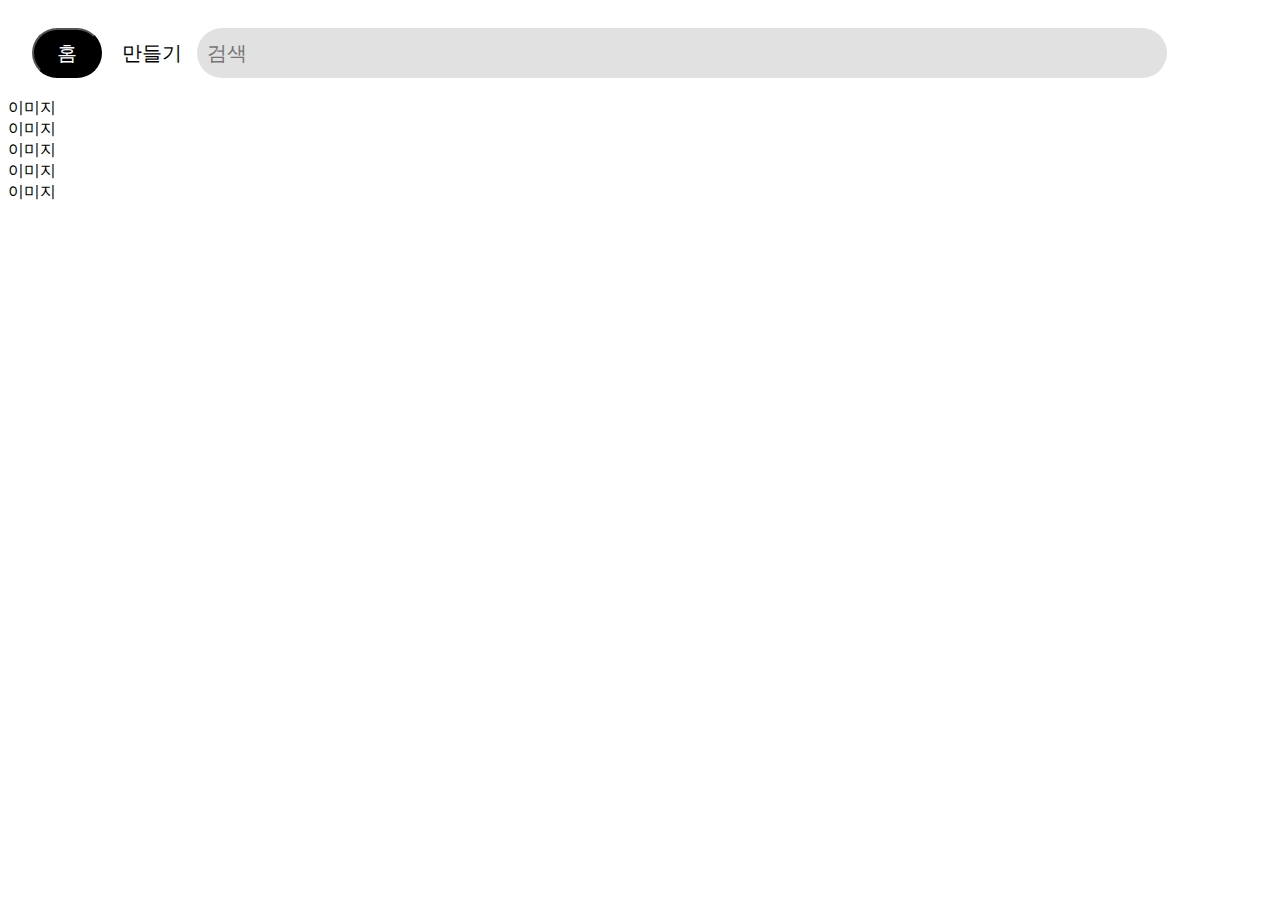
==== index.html @ 3b1385e2 "navbar 디자인" ====
<!DOCTYPE html>
<html lang="ko">
<head>
    <meta charset="UTF-8">
    <meta http-equiv="X-UA-Compatible" content="IE=edge">
    <meta name="viewport" content="width=device-width, initial-scale=1.0">
    <link rel="stylesheet" href="/style.css">
    <link rel="stylesheet" href="https://cdnjs.cloudflare.com/ajax/libs/font-awesome/6.2.0/css/all.min.css" integrity="sha512-xh6O/CkQoPOWDdYTDqeRdPCVd1SpvCA9XXcUnZS2FmJNp1coAFzvtCN9BmamE+4aHK8yyUHUSCcJHgXloTyT2A==" crossorigin="anonymous" referrerpolicy="no-referrer" />
    <title>바탕화면공유 사이트입니다.</title>
</head>
<body>
    <nav class="navbar">
        <div class="navbar-content">
            <div class="logo"><i class="fas fa-camera"></i></div>
            <button class="btn1">홈</button>
            <button class="btn2">만들기
                <i class="fa-solid fa-chevron-down"></i>
            </button>
            <form>
                <input type="text" placeholder="검색">
            </form>
            <div class="icon">
                <div class="navbar-icon"><i class="fa-solid fa-bell"></i></div>
                <div class="navbar-icon"><i class="fa-solid fa-comment-dots"></i></div>
                <div class="navbar-icon"><i class="fa-solid fa-user"></i></div>
                <div class="navbar-icon"><i class="fa-solid fa-chevron-down"></i></div>
            </div>
        </div>
    </nav>

    <div class="container">
        <div>이미지</div>
        <div>이미지</div>
        <div>이미지</div>
        <div>이미지</div>
        <div>이미지</div>
    </div>
</body>
</html>
---- style.css ----
.navbar-content {
    display: flex;
    font-size: 25px;
}

.logo {
    margin: 35px 2px 0;
}

.btn1 {
    font-size: 20px;
    border-radius: 25px;
    width: 70px;
    height: 50px;
    background-color: black;
    color: white;
    margin: 20px;
}

.btn2 {
    font-size: 20px;
    border: none;
    border-radius: 10px;
    background-color: white;
    padding: 0 15px 0 0;
}

input {
    width: 950px;
    height: 30px;
    padding: 10px;
    font-size: 20px;
    border: 0;
    border-radius: 25px;
    margin-top: 20px;
    background-color: rgb(225, 225, 225);
}

.icon {
    display: flex;
    margin: 25px 0 0 10px;
}

.navbar-icon {
    padding: 5px 10px 10px;
}
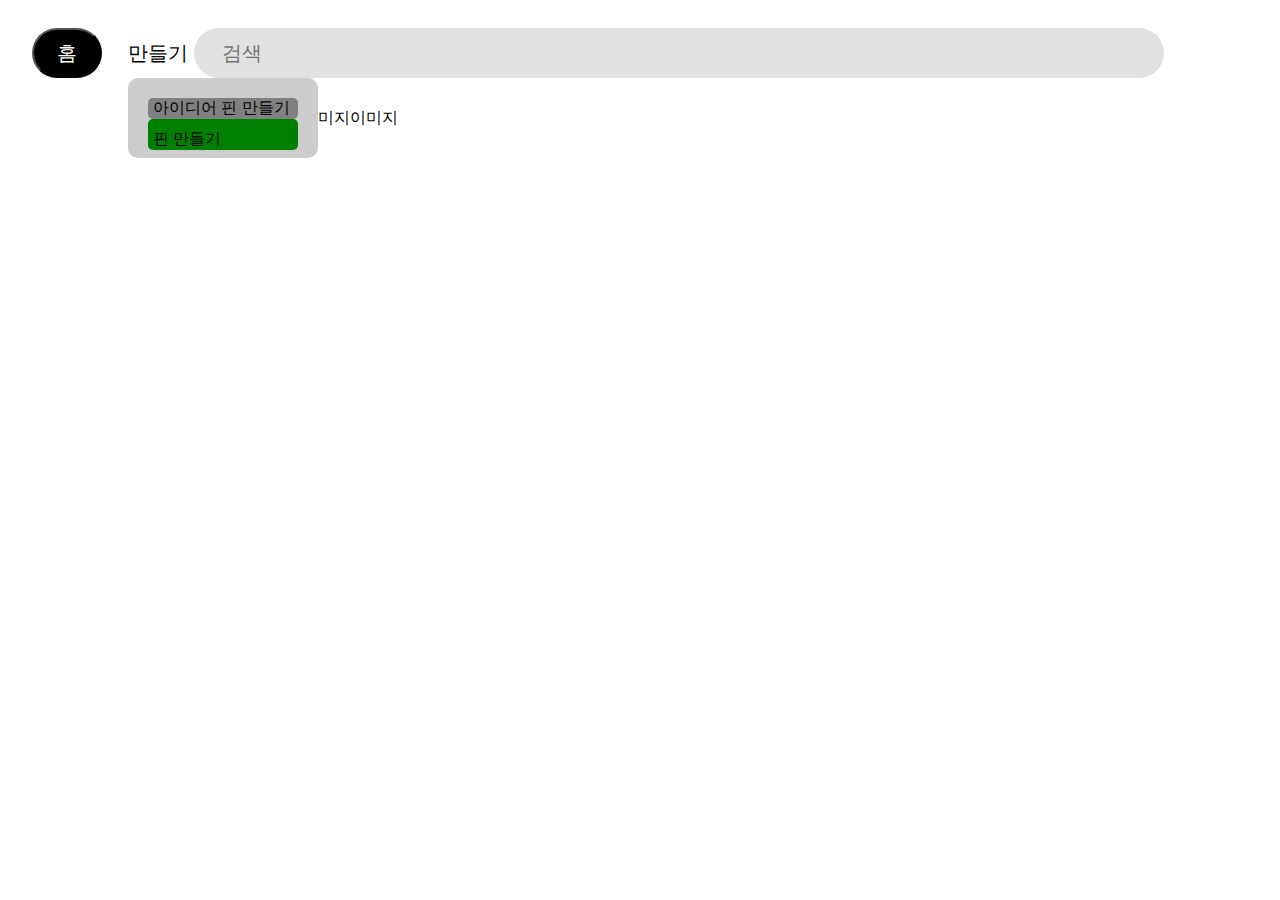
==== commit 4d67305f: "만들기 버튼 자식 요소소" ====
--- a/index.html
+++ b/index.html
@@ -15,10 +15,15 @@
             <button class="btn1">홈</button>
             <button class="btn2">만들기
                 <i class="fa-solid fa-chevron-down"></i>
+                <div class="btn2-menu btn2-open">
+                    <div class="ch1" style="max-width: 360px; padding-left: 5px;">아이디어 핀 만들기</div>
+                    <div class="ch2" style="padding: 10px 0 0 5px;">핀 만들기</div>
+                </div>
             </button>
-            <form>
-                <input type="text" placeholder="검색">
-            </form>
+            <div class="searchbar">
+                <i style="margin: 8px;" class="fa-sharp fa-solid fa-magnifying-glass"></i>
+                <input type="text" placeholder="검색" style="border: 0; background: transparent;">
+            </div>
             <div class="icon">
                 <div class="navbar-icon"><i class="fa-solid fa-bell"></i></div>
                 <div class="navbar-icon"><i class="fa-solid fa-comment-dots"></i></div>
@@ -35,5 +40,13 @@
         <div>이미지</div>
         <div>이미지</div>
     </div>
+
+
+    <script src="bg.js"></script>
+    <script
+      src="https://code.jquery.com/jquery-3.6.1.min.js"
+      integrity="sha256-o88AwQnZB+VDvE9tvIXrMQaPlFFSUTR+nldQm1LuPXQ="
+      crossorigin="anonymous">
+    </script>
 </body>
 </html>--- a/style.css
+++ b/style.css
@@ -1,3 +1,17 @@
+
+input {
+    width: 100%;
+    height: 100%;
+    font-size: 20px;
+}
+
+input:focus {outline: none;}
+
+.navbar {
+    position: fixed;
+    width: 100%;
+    height: 100%;
+}
 
 .navbar-content {
     display: flex;
@@ -23,10 +37,39 @@
     border: none;
     border-radius: 10px;
     background-color: white;
-    padding: 0 15px 0 0;
 }
 
-input {
+.btn2-menu {
+    display: none;
+    position: absolute;
+    top: 70px;
+    width: 150px;
+    height: 40px;
+    font-size: 16px;
+    padding: 20px;
+    border-radius: 10px;
+    text-align: left;
+    background: #ccc;
+}
+
+.btn2-open {
+    display: block;
+}
+
+.ch1 {
+    background: gray;
+    border-radius: 5px;
+}
+
+.ch2 {
+    background: green;
+    border-radius: 5px;
+}
+
+.searchbar {
+    display: flex;
+    justify-content: left;
+    align-items: center;
     width: 950px;
     height: 30px;
     padding: 10px;
@@ -44,4 +87,9 @@
 
 .navbar-icon {
     padding: 5px 10px 10px;
+}
+
+.container {
+    padding: 100px 0 0 150px;
+    display: flex;
 }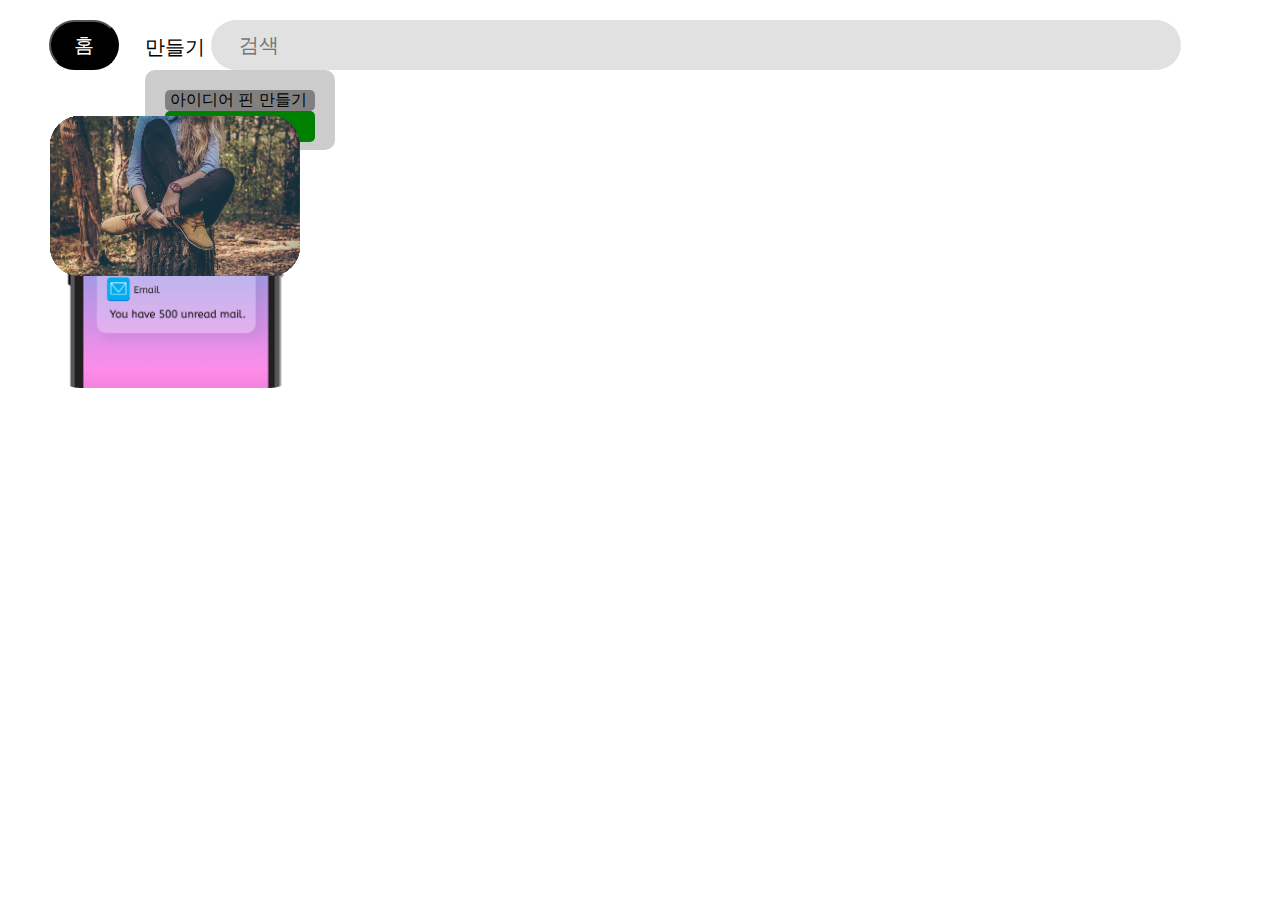
==== commit d5dc678f: "background site container" ====
--- a/index.html
+++ b/index.html
@@ -34,19 +34,25 @@
     </nav>
 
     <div class="container">
-        <div>이미지</div>
-        <div>이미지</div>
-        <div>이미지</div>
-        <div>이미지</div>
-        <div>이미지</div>
+        <ul class="img-list">
+            <li class="img-content"><img src="/img/shoes.jpeg"></li>
+            <li class="img-content"><img src="/img/iphone.png"></li>
+            <li class="img-content"><img src="/img/shoes.jpeg"></li>
+            <li class="img-content"><img src="/img/shoes.jpeg"></li>
+            <li class="img-content"><img src="/img/shoes.jpeg"></li>
+            <li class="img-content"><img src="/img/shoes.jpeg"></li>
+            <li class="img-content"><img src="/img/shoes.jpeg"></li>
+            <li class="img-content"><img src="/img/shoes.jpeg"></li>
+            <li class="img-content"><img src="/img/shoes.jpeg"></li>
+        </ul>
     </div>
 
 
-    <script src="bg.js"></script>
     <script
       src="https://code.jquery.com/jquery-3.6.1.min.js"
       integrity="sha256-o88AwQnZB+VDvE9tvIXrMQaPlFFSUTR+nldQm1LuPXQ="
       crossorigin="anonymous">
     </script>
+    <script src="bg.js"></script>
 </body>
 </html>--- a/style.css
+++ b/style.css
@@ -1,3 +1,19 @@
+li {
+    list-style: none;
+    padding: 10px;
+}
+
+body {
+    box-sizing: border-box;
+    margin: 0;
+    padding: 0;
+}
+
+img {
+    width: 250px;
+    border-radius: 30px;
+}
+
 
 input {
     width: 100%;
@@ -8,18 +24,19 @@
 input:focus {outline: none;}
 
 .navbar {
-    position: fixed;
     width: 100%;
     height: 100%;
+    box-sizing: border-box;
 }
 
 .navbar-content {
     display: flex;
     font-size: 25px;
+    justify-content: center;
 }
 
 .logo {
-    margin: 35px 2px 0;
+    margin: 35px 10px 10px 10px;
 }
 
 .btn1 {
@@ -37,6 +54,7 @@
     border: none;
     border-radius: 10px;
     background-color: white;
+    padding-top: 5px;
 }
 
 .btn2-menu {
@@ -89,7 +107,10 @@
     padding: 5px 10px 10px;
 }
 
-.container {
-    padding: 100px 0 0 150px;
+.img-list {
     display: flex;
+}
+
+.img-content {
+    position: absolute;
 }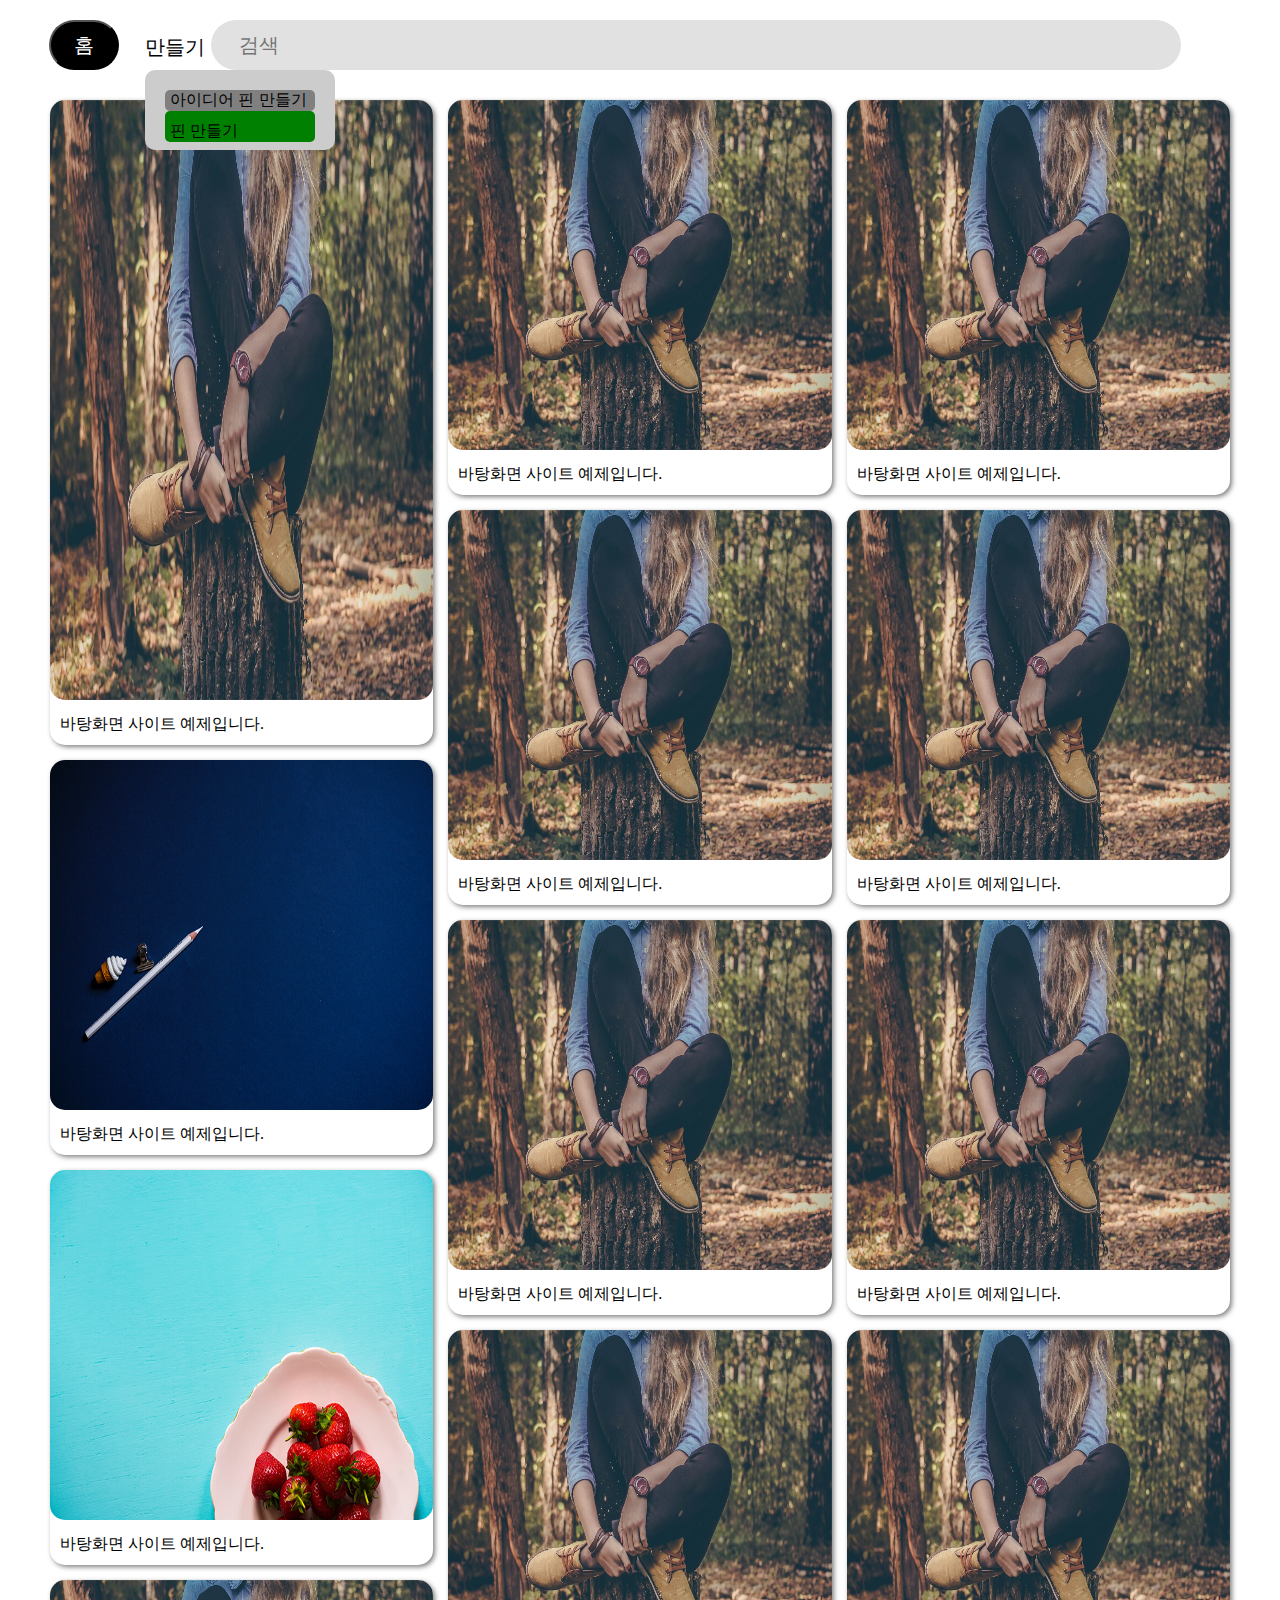
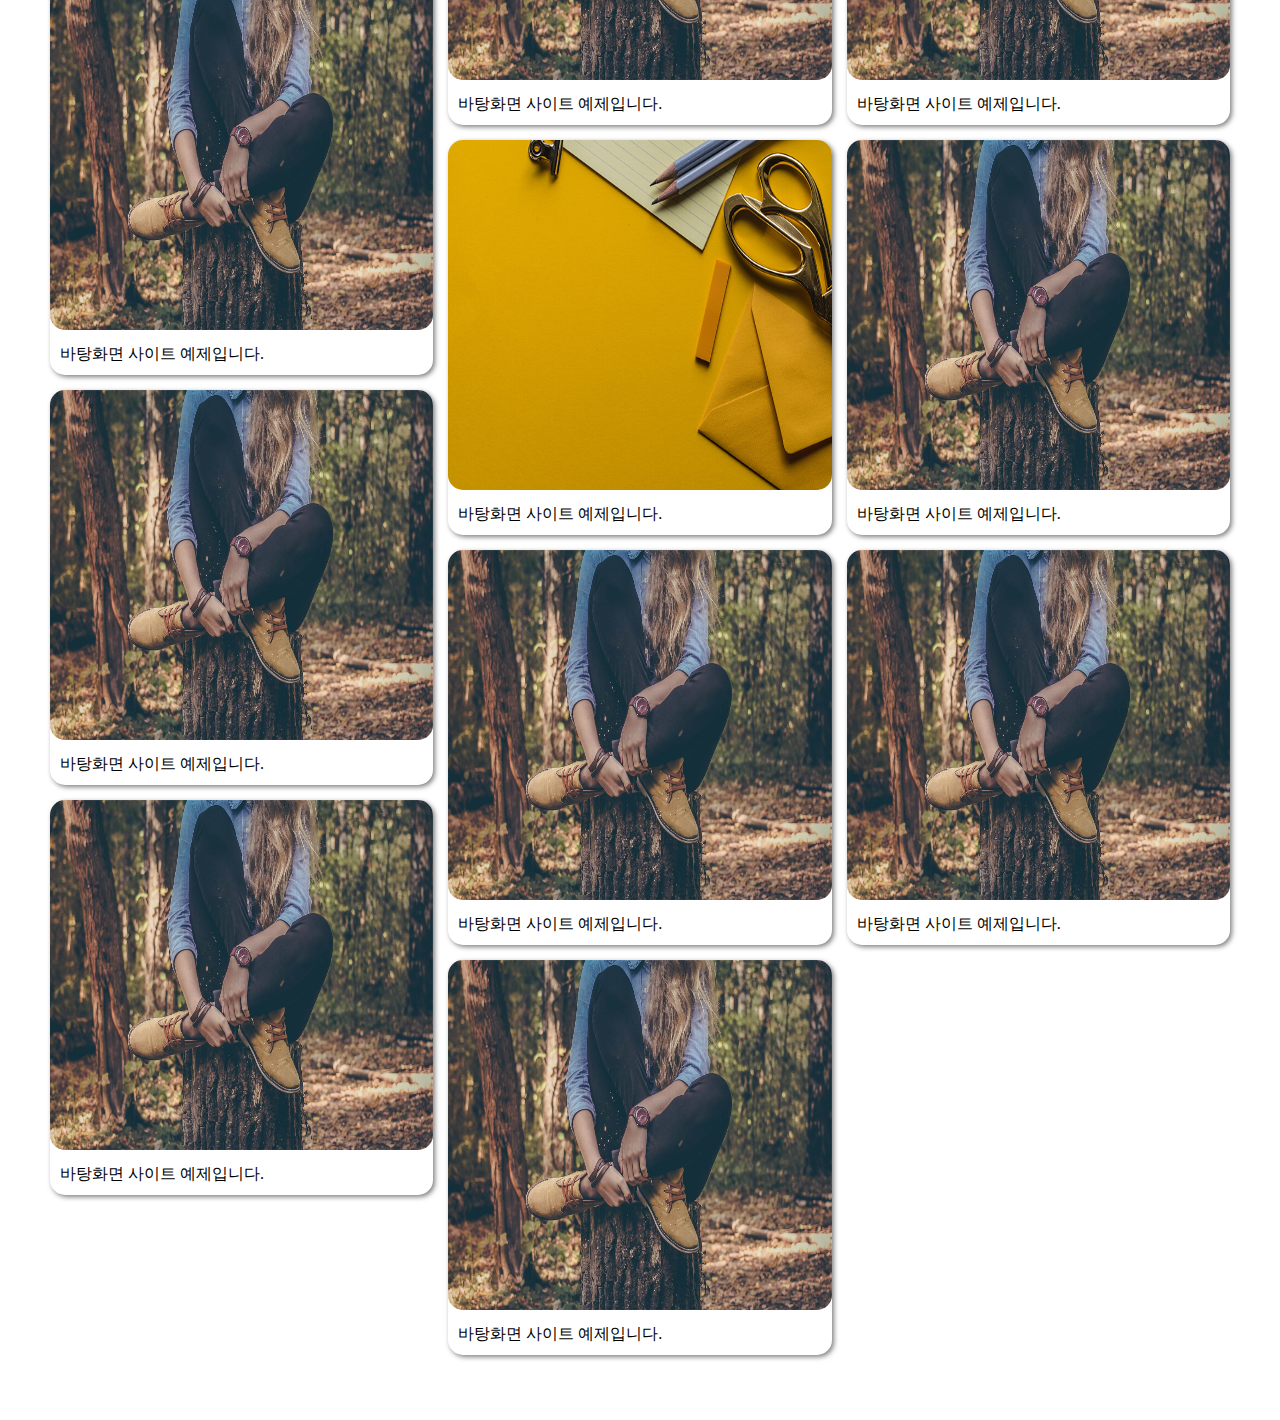
==== commit 3d48723e: "background colums" ====
--- a/index.html
+++ b/index.html
@@ -9,7 +9,7 @@
     <title>바탕화면공유 사이트입니다.</title>
 </head>
 <body>
-    <nav class="navbar">
+    <nav class="navbar" style="position: fixed; top: 0; left: 0; right: 0;">
         <div class="navbar-content">
             <div class="logo"><i class="fas fa-camera"></i></div>
             <button class="btn1">홈</button>
@@ -33,21 +33,124 @@
         </div>
     </nav>
 
-    <div class="container">
-        <ul class="img-list">
-            <li class="img-content"><img src="/img/shoes.jpeg"></li>
-            <li class="img-content"><img src="/img/iphone.png"></li>
-            <li class="img-content"><img src="/img/shoes.jpeg"></li>
-            <li class="img-content"><img src="/img/shoes.jpeg"></li>
-            <li class="img-content"><img src="/img/shoes.jpeg"></li>
-            <li class="img-content"><img src="/img/shoes.jpeg"></li>
-            <li class="img-content"><img src="/img/shoes.jpeg"></li>
-            <li class="img-content"><img src="/img/shoes.jpeg"></li>
-            <li class="img-content"><img src="/img/shoes.jpeg"></li>
-        </ul>
-    </div>
+    <div id="colums">
+        <div>
+            <figure>
+            <img src="/img/shoes.jpeg" style="height: 600px;">
+            <figcaption>
+                바탕화면 사이트 예제입니다.
+            </figure>
+        
+            <figure>
+            <img src="/img/portfolio-2.jpeg">
+            <figcaption>
+                바탕화면 사이트 예제입니다.
+            </figure>
+        
+            <figure>
+            <img src="/img/portfolio-3.jpeg">
+            <figcaption>
+                바탕화면 사이트 예제입니다.
+            </figure>
+        
+            <figure>
+            <img src="/img/shoes.jpeg">
+            <figcaption>
+                바탕화면 사이트 예제입니다.
+            </figure>
+        
+            <figure>
+            <img src="/img/shoes.jpeg">
+            <figcaption>
+                바탕화면 사이트 예제입니다.
+            </figure>
 
+            <figure>
+                <img src="/img/shoes.jpeg">
+                <figcaption>
+                바탕화면 사이트 예제입니다.
+            </figure>
 
+            <figure>
+                <img src="/img/shoes.jpeg">
+                <figcaption>
+                바탕화면 사이트 예제입니다.
+            </figure>
+
+            <figure>
+                <img src="/img/shoes.jpeg">
+                <figcaption>
+                바탕화면 사이트 예제입니다.
+            </figure>
+
+            <figure>
+                <img src="/img/shoes.jpeg">
+                <figcaption>
+                바탕화면 사이트 예제입니다.
+            </figure>
+
+            <figure>
+                <img src="/img/shoes.jpeg">
+                <figcaption>
+                바탕화면 사이트 예제입니다.
+            </figure>
+
+            <figure>
+                <img src="/img/portfolio-4.jpeg">
+                <figcaption>
+                바탕화면 사이트 예제입니다.
+            </figure>
+
+            <figure>
+                <img src="/img/shoes.jpeg">
+                <figcaption>
+                바탕화면 사이트 예제입니다.
+            </figure>
+
+            <figure>
+                <img src="/img/shoes.jpeg">
+                <figcaption>
+                바탕화면 사이트 예제입니다.
+            </figure>
+
+            <figure>
+                <img src="/img/shoes.jpeg">
+                <figcaption>
+                바탕화면 사이트 예제입니다.
+            </figure>
+
+            <figure>
+                <img src="/img/shoes.jpeg">
+                <figcaption>
+                바탕화면 사이트 예제입니다.
+            </figure>
+
+            <figure>
+                <img src="/img/shoes.jpeg">
+                <figcaption>
+                바탕화면 사이트 예제입니다.
+            </figure>
+
+            <figure>
+                <img src="/img/shoes.jpeg">
+                <figcaption>
+                바탕화면 사이트 예제입니다.
+            </figure>
+
+            <figure>
+                <img src="/img/shoes.jpeg">
+                <figcaption>
+                바탕화면 사이트 예제입니다.
+            </figure>
+
+            <figure>
+                <img src="/img/shoes.jpeg">
+                <figcaption>
+                바탕화면 사이트 예제입니다.
+            </figure>
+        </div>
+      </div>
+    
     <script
       src="https://code.jquery.com/jquery-3.6.1.min.js"
       integrity="sha256-o88AwQnZB+VDvE9tvIXrMQaPlFFSUTR+nldQm1LuPXQ="
--- a/style.css
+++ b/style.css
@@ -1,19 +1,9 @@
-li {
-    list-style: none;
-    padding: 10px;
-}
 
 body {
     box-sizing: border-box;
     margin: 0;
-    padding: 0;
+    padding-top: 50px;
 }
-
-img {
-    width: 250px;
-    border-radius: 30px;
-}
-
 
 input {
     width: 100%;
@@ -25,8 +15,8 @@
 
 .navbar {
     width: 100%;
-    height: 100%;
     box-sizing: border-box;
+    background: white;
 }
 
 .navbar-content {
@@ -106,11 +96,27 @@
 .navbar-icon {
     padding: 5px 10px 10px;
 }
-
-.img-list {
-    display: flex;
+ 
+#colums {
+    column-width: 350px;
+    column-gap: 15px;
+    padding: 50px;
+}
+ 
+#colums figure {
+    display: inline-block;
+    margin: 0;
+    margin-bottom: 15px;
+    box-shadow: 2px 2px 5px rgba(0, 0, 0, 0.5);
+    border-radius: 15px;
+}
+ 
+#colums figure img{
+    width: 100%;
+    height: 350px;
+    border-radius: 15px;
 }
 
-.img-content {
-    position: absolute;
+figcaption {
+    padding: 10px;    
 }